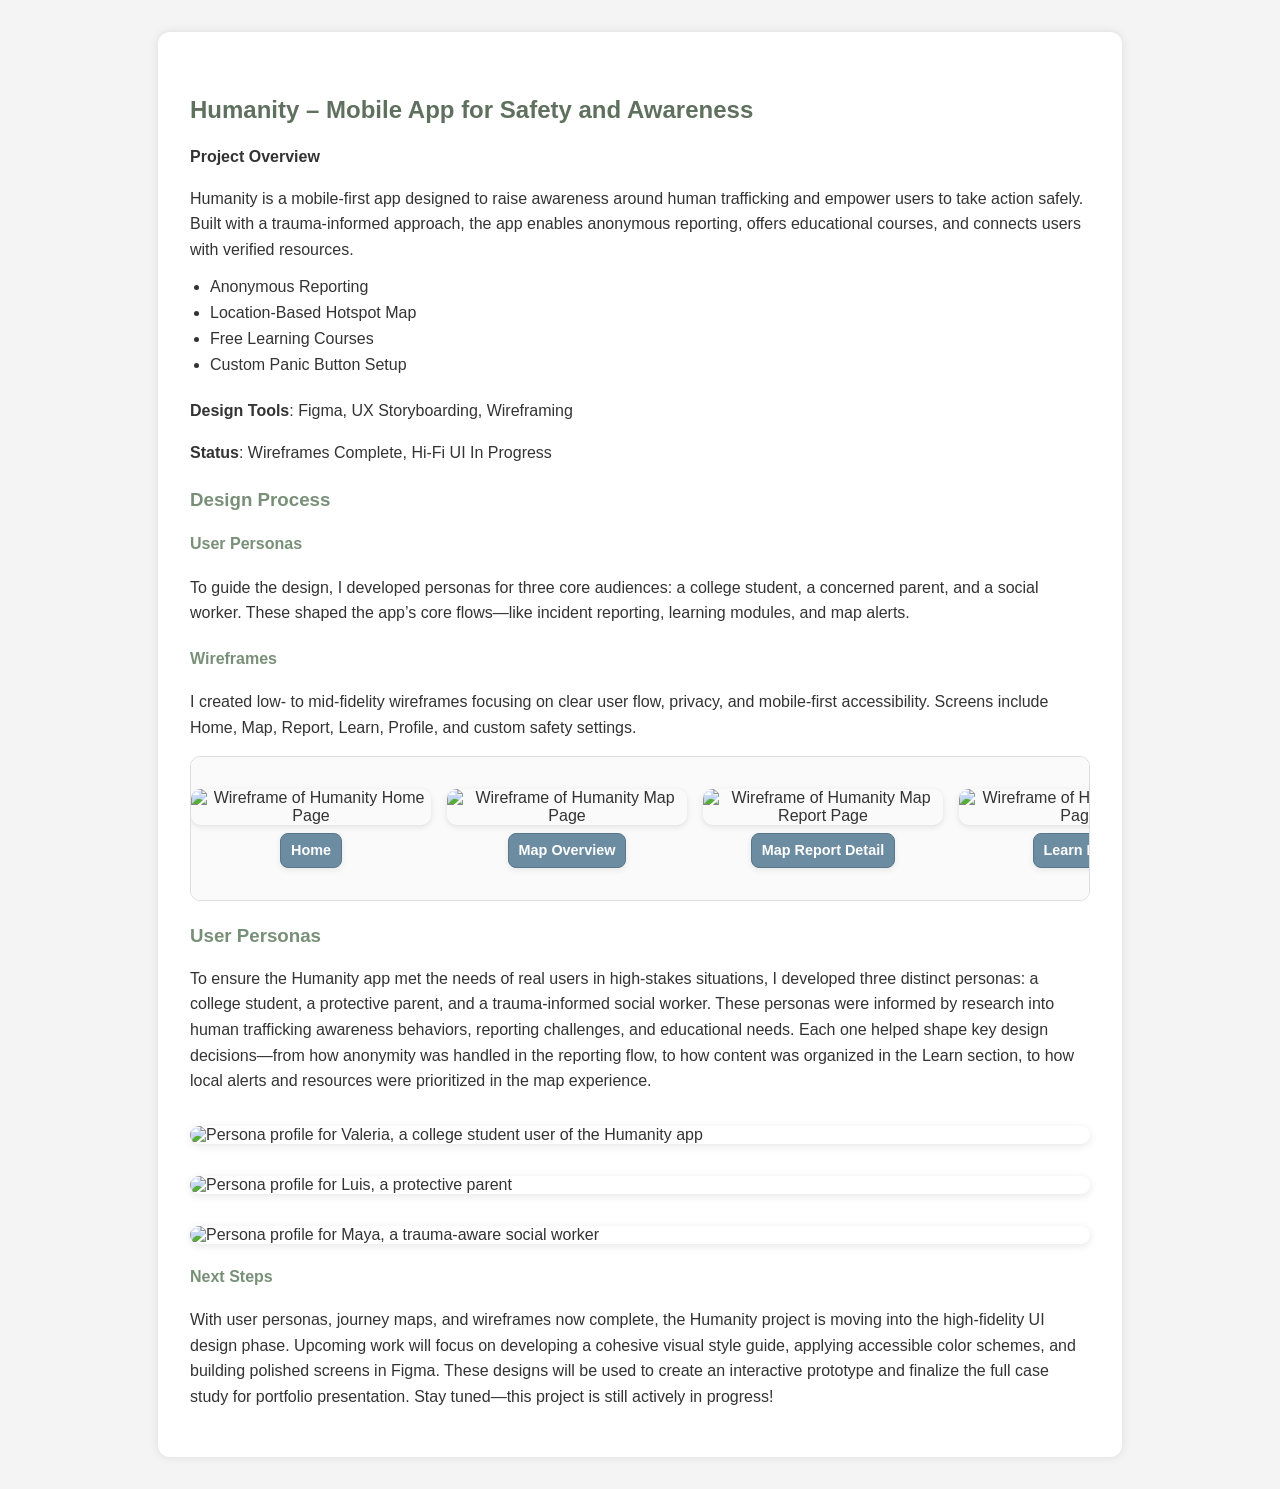
==== Humanity/index.html @ 9b7f44b3 ""Added Humanity personas and updated case study page"" ====
<!DOCTYPE html>
<html lang="en">
<head>
  <meta charset="UTF-8">
  <meta name="viewport" content="width=device-width, initial-scale=1.0">
  <title>Humanity – Mobile App</title>
  <link rel="stylesheet" href="stylesheet.css"> <!-- 👈 Add your stylesheet here -->

</head>
<body>
<div class="container">
  <h2>Humanity – Mobile App for Safety and Awareness</h2>
  <p><strong>Project Overview</strong></p>
  <p>
    Humanity is a mobile-first app designed to raise awareness around human trafficking and empower users to take action safely. Built with a trauma-informed approach, the app enables anonymous reporting, offers educational courses, and connects users with verified resources.
  </p>

  <ul>
    <li>Anonymous Reporting</li>
    <li>Location-Based Hotspot Map</li>
    <li>Free Learning Courses</li>
    <li>Custom Panic Button Setup</li>
  </ul>

  <p><strong>Design Tools</strong>: Figma, UX Storyboarding, Wireframing</p>
  <p><strong>Status</strong>: Wireframes Complete, Hi-Fi UI In Progress</p>

  <!-- <a href="https://www.figma.com/file/ZZNyNW3B9Kj1mMaMcwyui0/Humanity-Wireframes">🔗 View Wireframes in Figma</a> -->

  <h3>Design Process</h3>

  <h4>User Personas</h4>
  <p>
    To guide the design, I developed personas for three core audiences: a college student, a concerned parent, and a social worker. These shaped the app’s core flows—like incident reporting, learning modules, and map alerts.
  </p>

  <h4>Wireframes</h4>
  <p>
    I created low- to mid-fidelity wireframes focusing on clear user flow, privacy, and mobile-first accessibility. Screens include Home, Map, Report, Learn, Profile, and custom safety settings.
  </p>
  <div class="scroll-box">
    <div class="wireframe-item">
      <img src="images/Humanity Home.png" alt="Wireframe of Humanity Home Page">
      <p class="label">Home</p>
    </div>

    <div class="wireframe-item">
      <img src="images/Humanity Map.png" alt="Wireframe of Humanity Map Page">
      <p class="label">Map Overview</p>
    </div>
    <div class="wireframe-item">
      <img src="images/Humanity Map Report Details.png" alt="Wireframe of Humanity Map Report Page">
      <p class="label">Map Report Detail</p>
    </div>
    <div class="wireframe-item">
      <img src="images/Humanity Learn.png" alt="Wireframe of Humanity Learn Page">
      <p class="label">Learn Hub</p>
    </div>
    <div class="wireframe-item">
      <img src="images/Humanity Learn Article.png" alt="Wireframe of Humanity Learn Article Page">
      <p class="label">Learn Article View</p>
    </div>
    <div class="wireframe-item">
      <img src="images/Humanity Learn Course.png" alt="Wireframe of Humanity Learn Course Page">
      <p class="label">Courses Hub</p>
    </div>
    <div class="wireframe-item">
      <img src="images/Humanity Learn Course Detail Page.png" alt="Wireframe of Humanity Learn Course Detail Page">
      <p class="label">Course Module Detail</p>
    </div>
    <div class="wireframe-item">
      <img src="images/Humanity Report.png" alt="Wireframe of Humanity Report Page">
      <p class="label">Report Dashboard</p>
    </div>
    <div class="wireframe-item">
      <img src="images/Submit Report 1.png" alt="Wireframe of Humanity Submit Report Step 1 Page">
      <p class="label">Submit Report – Step 1</p>
    </div>
    <div class="wireframe-item">
      <img src="images/Submit Report 2.png" alt="Wireframe of Humanity Submit Report Step 2 Page">
      <p class="label">Submit Report – Step 2</p>
    </div>
    <div class="wireframe-item">
      <img src="images/Submit Report 3.png" alt="Wireframe of Humanity Submit Report Step 3 Page">
      <p class="label">Submit Report – Step 3</p>
    </div>
  </div>



  <h3>User Personas</h3>
  <p>
    To ensure the Humanity app met the needs of real users in high-stakes situations, I developed three distinct personas: a college student, a protective parent, and a trauma-informed social worker.
    These personas were informed by research into human trafficking awareness behaviors, reporting challenges, and educational needs. Each one helped shape key design decisions—from how anonymity was handled in the reporting flow,
    to how content was organized in the Learn section, to how local alerts and resources were prioritized in the map experience.
  </p>


  <div class="persona-gallery">
    <img src="images/valeria.png" alt="Persona profile for Valeria, a college student user of the Humanity app">
    <img src="images/luis.png" alt="Persona profile for Luis, a protective parent">
    <img src="images/maya.png" alt="Persona profile for Maya, a trauma-aware social worker">
  </div>


  <h4>Next Steps</h4>
  <p>
    With user personas, journey maps, and wireframes now complete, the Humanity project is moving into the high-fidelity UI design phase.
    Upcoming work will focus on developing a cohesive visual style guide, applying accessible color schemes, and building polished screens in Figma.
    These designs will be used to create an interactive prototype and finalize the full case study for portfolio presentation. Stay tuned—this project is still actively in progress!
  </p>
</div>
</body>
</html>
---- Humanity/stylesheet.css ----
body {
  margin: 0;
  font-family: 'Segoe UI', sans-serif;
  background-color: #f4f4f4;
  color: #333;
}

.hero {
  background-color: #799078;
  color: white;
  text-align: center;
  padding: 2rem;
  border-bottom: 5px solid #5f705f;
}

.container {
  max-width: 900px;
  margin: 2rem auto;
  background: white;
  padding: 2rem;
  border-radius: 12px;
  box-shadow: 0 0 10px rgba(0,0,0,0.1);
}

h2 {
  color: #5f705f;
  margin-top: 2rem;
}

h3, h4 {
  color: #799078;
  margin-top: 1.5rem;
}

p {
  line-height: 1.6;
  margin-bottom: 1rem;
}

ul {
  padding-left: 1.25rem;
  margin-bottom: 1.5rem;
}

ul li {
  margin-bottom: 0.5rem;
}

.tools {
  list-style: none;
  padding-left: 0;
}

.tools li {
  display: inline-block;
  background: #adb9ad;
  color: white;
  margin: 0.25rem;
  padding: 0.4rem 0.8rem;
  border-radius: 20px;
  font-size: 0.9rem;
}

img {
  width: 100%;
  margin-top: 1rem;
  border-radius: 8px;
  box-shadow: 0 0 5px rgba(0,0,0,0.1);
}

iframe {
  width: 100%;
  height: 500px;
  border: none;
  border-radius: 8px;
  margin-top: 1rem;
}

a {
  color: #799078;
  font-weight: bold;
  text-decoration: none;
}

a:hover {
  text-decoration: underline;
}

.subtitle {
  font-size: 1.25rem;
  color: #e1e1e1;
  font-style: italic;
  margin-top: 0.5rem;
}

/* Additional spacing for process section */
.process img {
  max-width: 100%;
  height: auto;
  margin: 1.5rem 0;
  border-radius: 12px;
  box-shadow: 0 4px 12px rgba(0, 0, 0, 0.1);
}

.process p {
  font-size: 1rem;
  margin-bottom: 2rem;
  color: #555;
}

/* Dark mode overrides if needed later */
body.dark-mode p,
body.dark-mode .section-intro {
  color: #4A4A4A;
}

body.dark-mode h1,
body.dark-mode h2 {
  color: #5f705f;
}

body.dark-mode h3 {
  color: #7D8F69;
}



.scroll-box {
  display: flex;
  overflow-x: auto;
  gap: 1rem;
  padding: 1rem 0;
  scroll-snap-type: x mandatory;
  border: 1px solid #ddd;
  border-radius: 10px;
  background: #fafafa;
}

.scroll-box img {
  flex: 0 0 auto;
  width: 240px; /* Adjust width if needed */
  height: auto;
  border-radius: 10px;
  box-shadow: 0 2px 6px rgba(0, 0, 0, 0.1);
  scroll-snap-align: start;
  transition: transform 0.2s ease-in-out;
}

.scroll-box img:hover {
  transform: scale(1.03);
}

.wireframe-item {
  flex: 0 0 auto;
  width: 240px;
  text-align: center;
}

.wireframe-item .label {
  font-size: 0.9rem;
  font-weight: 600;
  margin-top: 0.5rem;
  color: #ffffff;
  background-color: #6c8ca1; /* Soft slate blue */
  padding: 0.3rem 0.6rem;
  border-radius: 8px;
  display: inline-block;
  box-shadow: 0 2px 6px rgba(0, 0, 0, 0.08);
  border: 1px solid #5a7689; /* Slightly deeper outline */
}




.persona-gallery {
  display: flex;
  flex-direction: column;
  gap: 2rem;
  margin-top: 2rem;
}

.persona-gallery img {
  width: 100%;
  max-width: 900px;
  margin: 0 auto;
  border-radius: 12px;
  box-shadow: 0 2px 8px rgba(0,0,0,0.1);
}
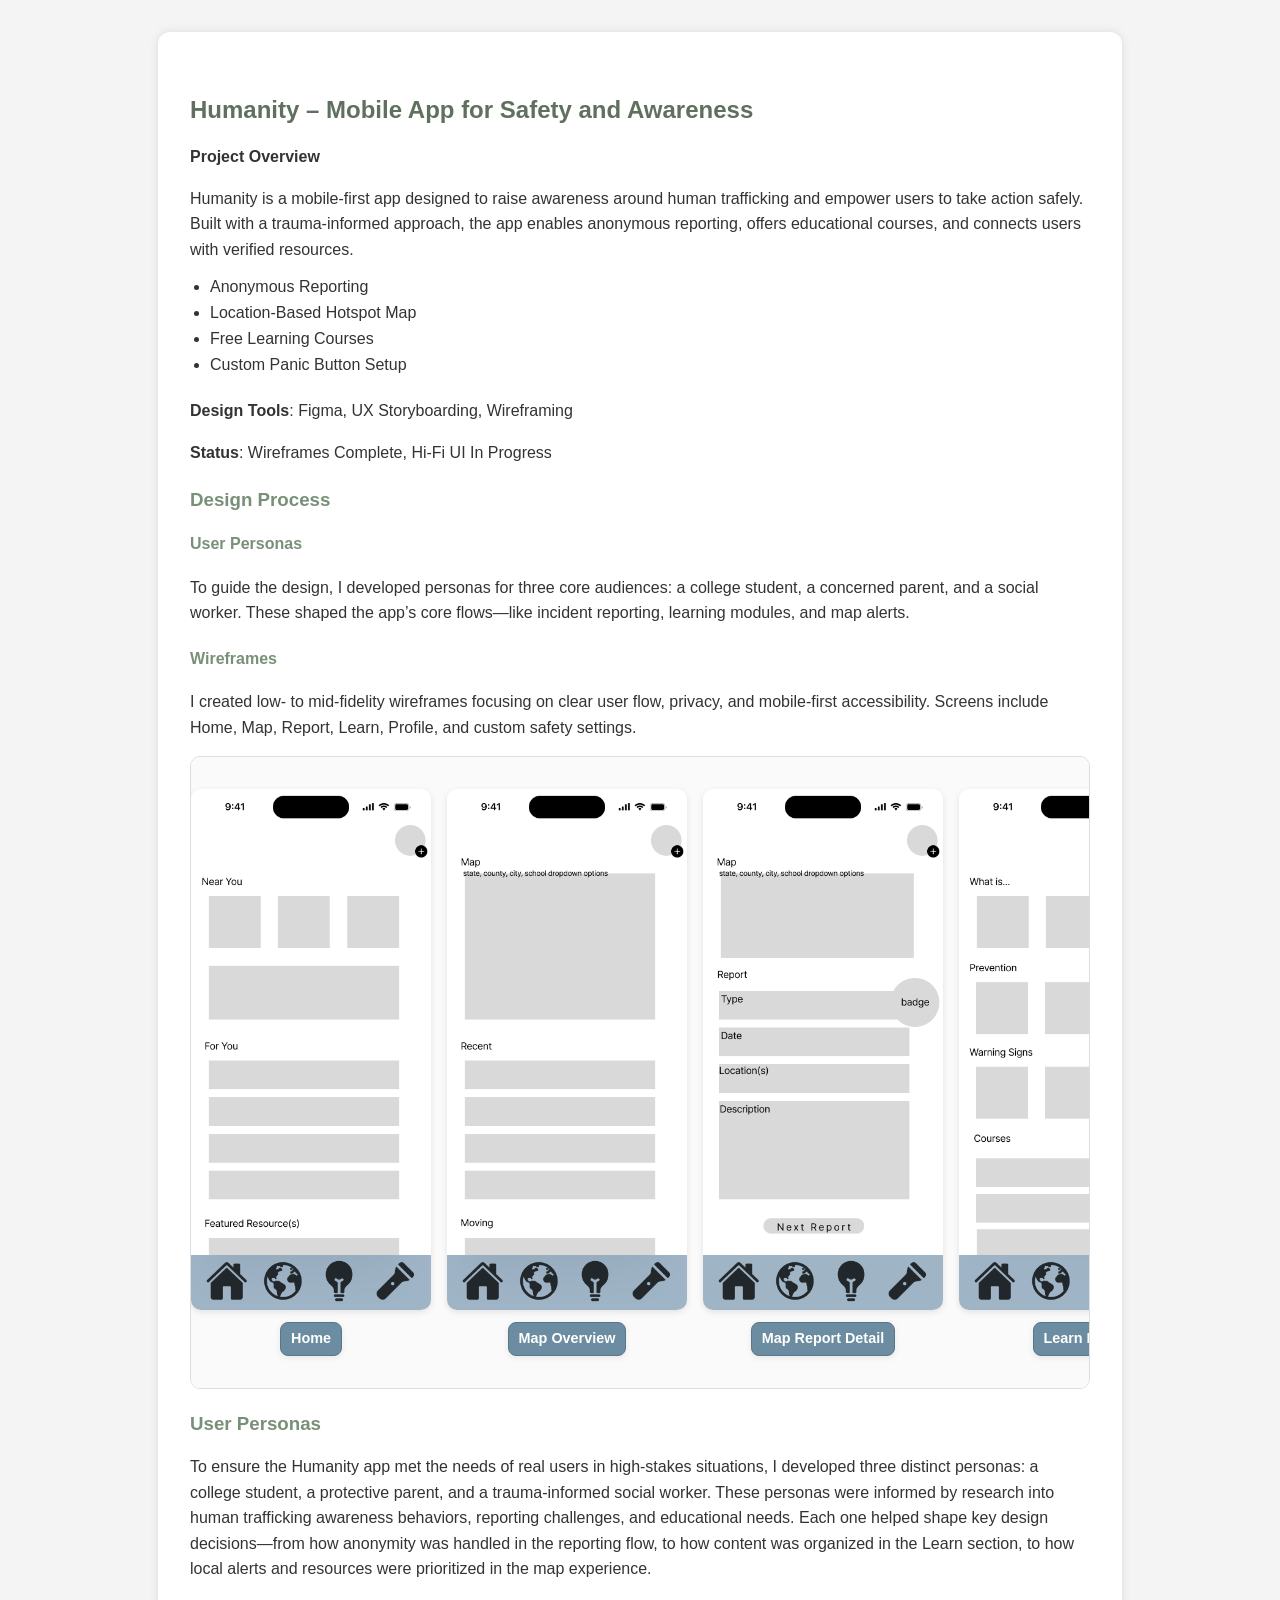
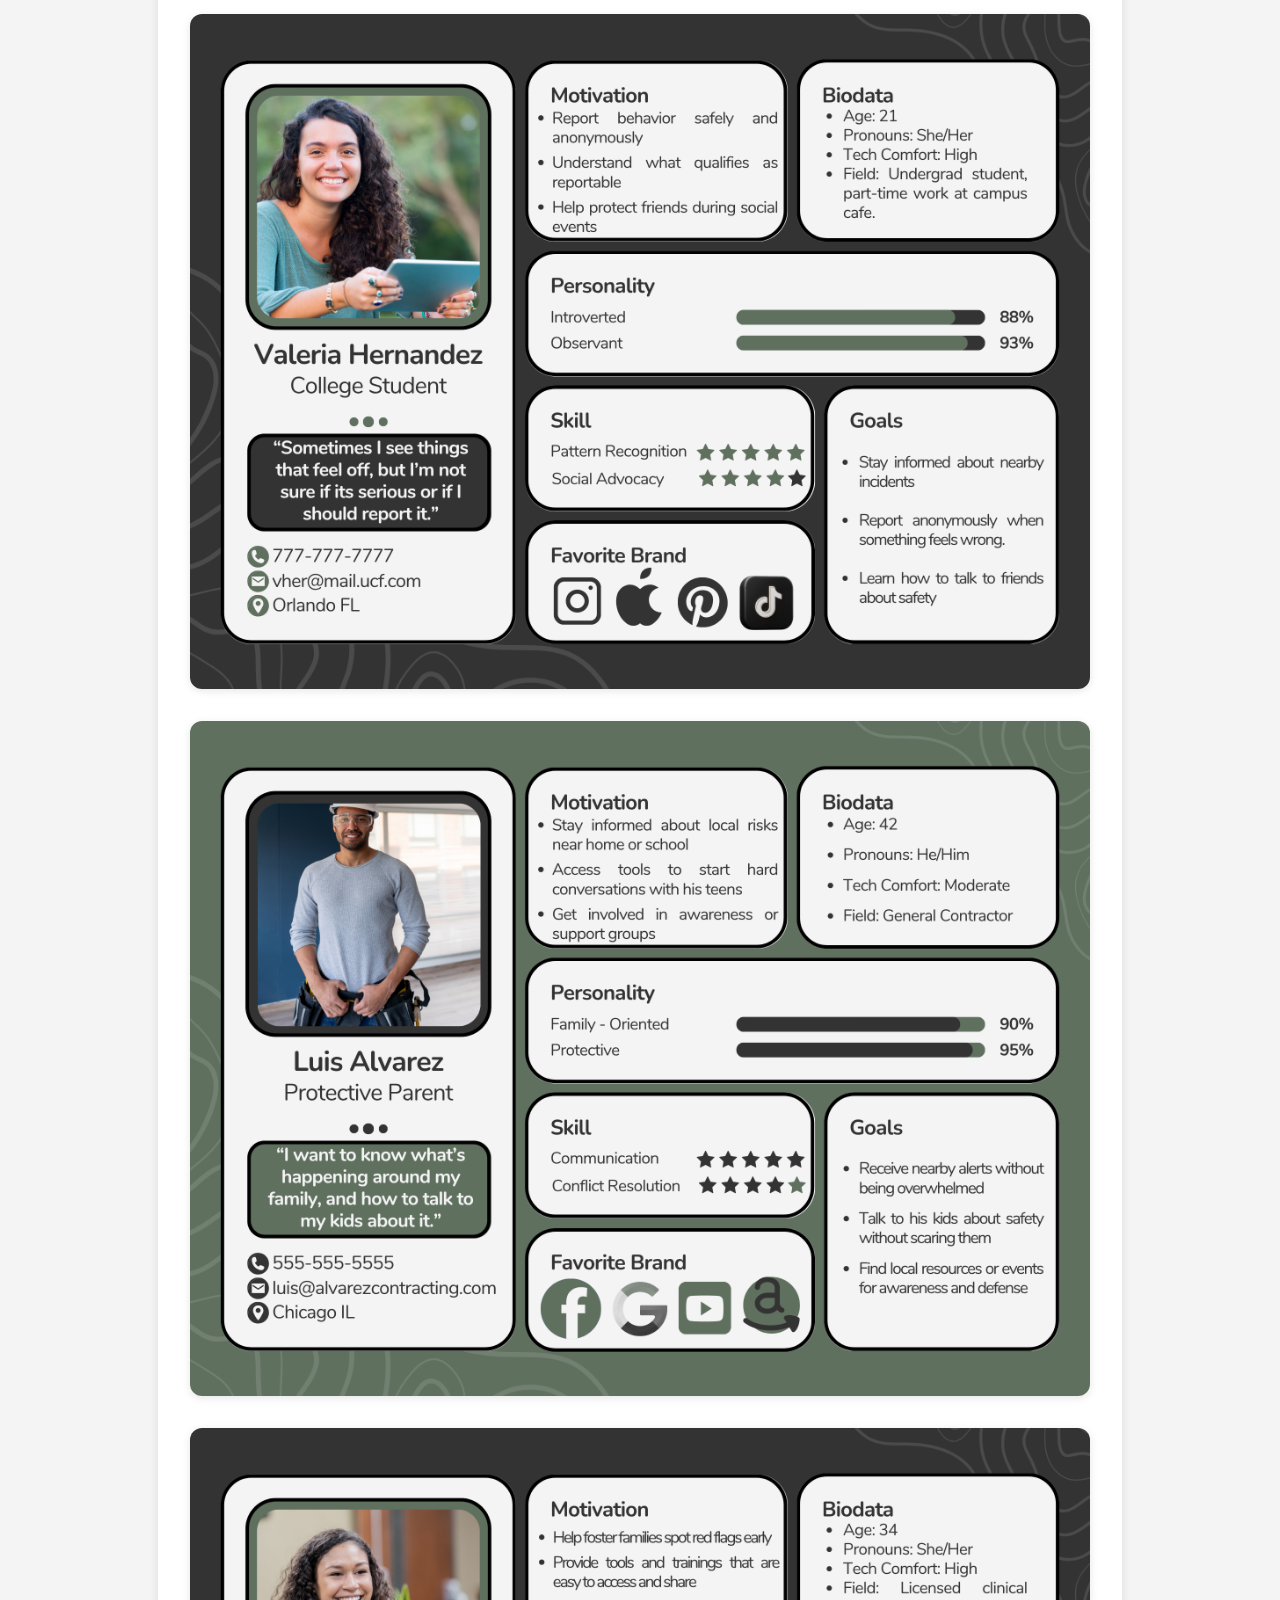
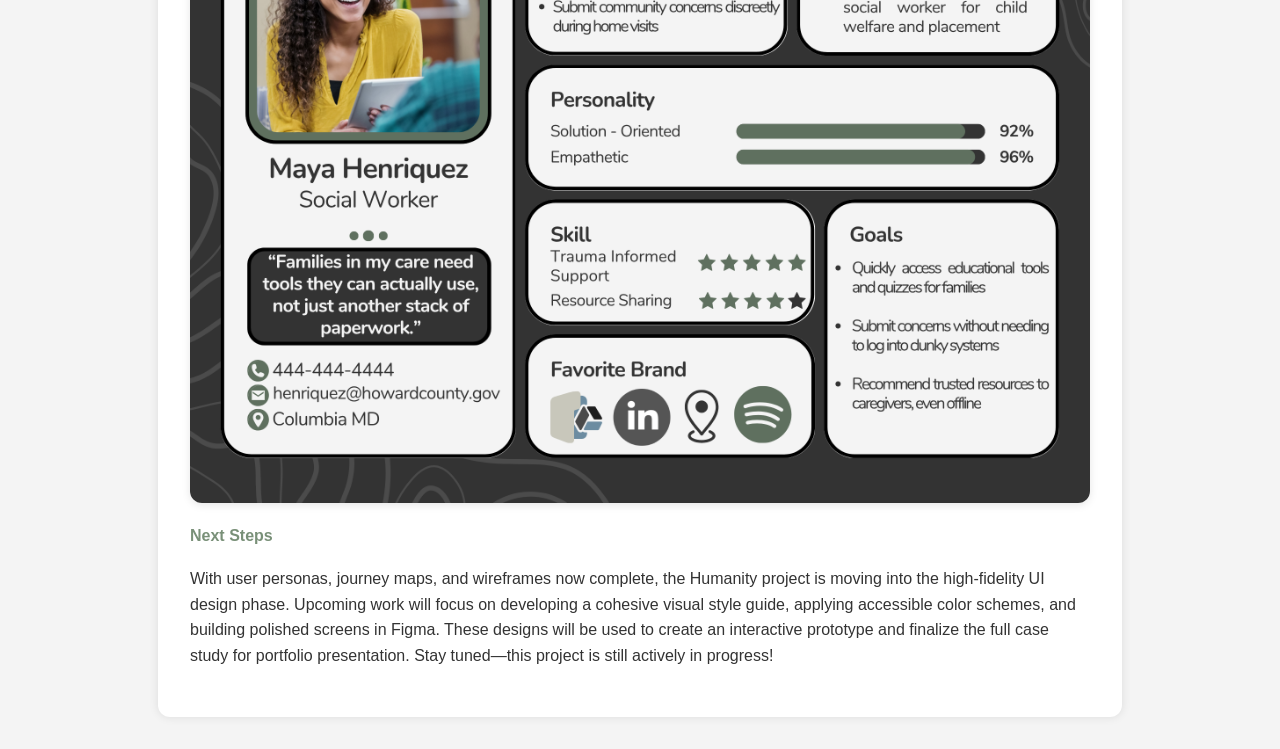
==== commit a1cbab81: "update project" ====
--- a/Humanity/index.html
+++ b/Humanity/index.html
@@ -1,5 +1,3 @@
-
-
 
 
 <!DOCTYPE html>
@@ -116,3 +114,5 @@
 </div>
 </body>
 </html>
+
+
--- a/Humanity/stylesheet.css
+++ b/Humanity/stylesheet.css
@@ -1,3 +1,4 @@
+
 body {
   margin: 0;
   font-family: 'Segoe UI', sans-serif;
@@ -187,4 +188,3 @@
   box-shadow: 0 2px 8px rgba(0,0,0,0.1);
 }
 
-
